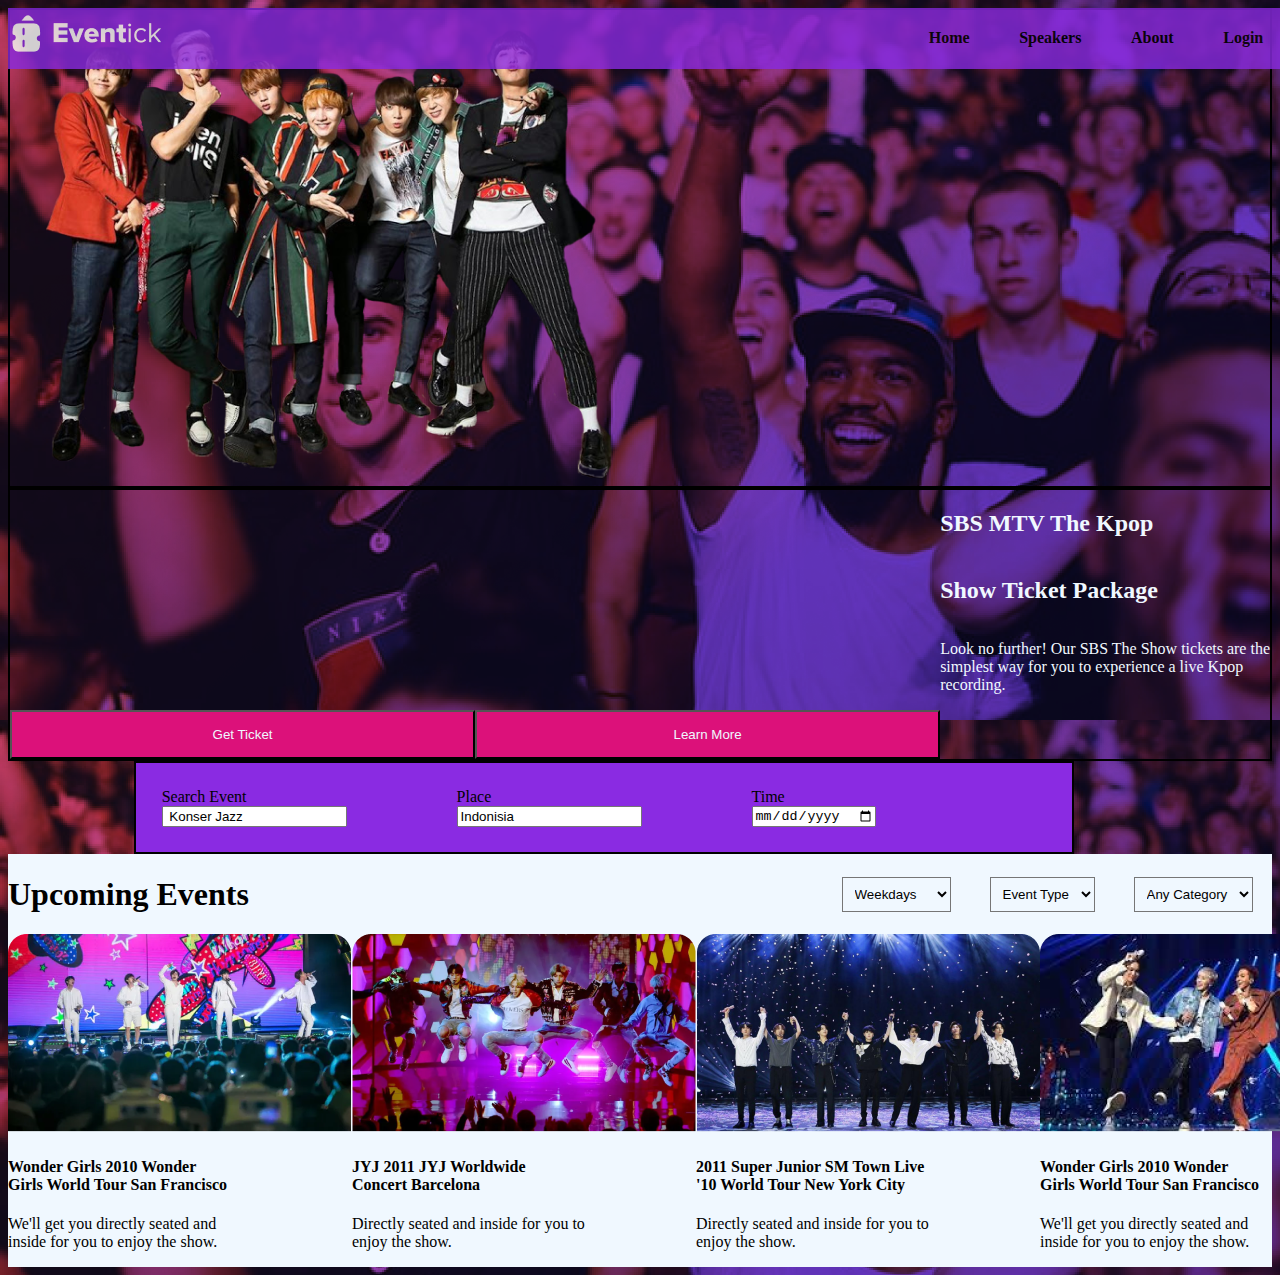
==== index.html @ 20d6471a "a" ====
<!DOCTYPE html>
<html lang="en">
<head>
    <title>Eventick</title>
    <meta charset="UTF-8">
    <meta name="viewport" content="width=device-width, initial-scale=1.0">
    <title>Document</title>
    <link rel="stylesheet" href="style.css">
    

</head>
<body>

   <nav class="nav_bar">
     <div class="logo">
        <img src="/images/logo.png"> 
     </div>
     <div class="navbar"><h4>Home</h4>
        <h4>Speakers</h4>
        <h4>About</h4>
        <h4>Login</h4>
    </div>
</nav>


<div class="grid">

     <div>
        <img src="./images/kpop.png">
       </div>
        <div class="A input1" >
            <h2 style="color: aliceblue;"><b>SBS MTV The Kpop</b></h2>
            <h2 style="color: aliceblue;"><b>Show Ticket  Package</b></h2>
            <p style="color:aliceblue;"> Look no further! Our SBS The Show tickets are the <br>simplest way for you to experience a live Kpop <br>recording.</p>
   

            <input type="button" value="Get Ticket">
            <input type="button" value="Learn More">

        </div>
   
</div>



<form class="tab">
   <div> <label for="search">Search Event</label><br>
    <input type="search" id="search" value=" Konser Jazz"><br>
   
   </div>
   <div> <label for="place">Place</label><br>
    <input type="text" id="place" value="Indonisia"><br>
   </div>
   <div> <label for="time">Time</label> <br>
    <input type="date" id="time" value="Any date"><br>
</div>
</form>
</body>

<div class="upcoming">
    <h1>Upcoming Events</h1>

<div class="select">
    <select name="Weekdays" id="Weekdays" >
        <option value="Weekdays">Weekdays</option>
        <option value="Monday">Monday</option>
        <option value="Tuesday">Tuesday</option>
        <option value="Wednesday">Wednesday</option>
        <option value="Thursday">Thursday</option>
        <option value="Friday">Friday</option>
        <option value="Saturday">Saturday</option>
        <option value="Sunday">Sunday</option>
    </select>
    <select name="Event" id="Event">
        <option value="Event Type">Event Type</option>
    </select>
    <select name="Category" id="Category">
        <option value="Category">Any Category</option>
        <option value="K-pop">K-pop</K-pop></option>
        <option value="Hip-Hop">Hip-Hop</option>
    </select>
</div>
</div>
<div class="grid_pl"> 
    <div class="d6">
    <img src="./images/Rectangle 12.png">

        <h4>Wonder Girls 2010 Wonder<br> Girls World Tour San Francisco</h4>
        <p>We'll get you directly seated and<br>inside for you to enjoy the show.</p>
    </div>
    <div class="d1">
        <img src="./images/Rectangle 11.png">
   
        <h4>JYJ 2011 JYJ Worldwide<br> Concert Barcelona</h4>
        <p>Directly seated and inside for you to<br> enjoy the show.</p>
    </div>
    <div class="d2">
        <img src="./images/Rectangle 13.png">
    
        <h4>2011 Super Junior SM Town Live <br>'10 World Tour New York City</h4>
      <p>Directly seated and inside for you to<br> enjoy the show.</p>
    </div>
    <div class="d3">
        <img src="./images/Rectangle 14.png">
        <h4>Wonder Girls 2010 Wonder<br> Girls World Tour San Francisco</h4>
        <p>We'll get you directly seated and<br>inside for you to enjoy the show.</p>
    </div>
    <div class="d4">
        <img src="./images/Rectangle 15.png">
        <h4>2011 Super Junior SM Town Live <br>'10 World Tour New York City</h4>
        <p>Directly seated and inside for you to<br> enjoy the show.</p>
    </div>
    <div class="d5">
        <img src="./images/Rectangle 16.png">
        <h4>2011 Super Junior SM Town Live <br>'10 World Tour New York City</h4>
        <p>Directly seated and inside for you to<br> enjoy the show.</p>
    </div>
    

    
    
    </div>


</html>
---- style.css ----
body{
    background-image: url("./images/Rectangle 1.png"),url("./images/Rectangle\ 10.png") ;
    
    
    background-blend-mode: multiply;
}

.nav_bar{
    background-color: blueviolet;
    opacity: calc(0.8);
    position: fixed;
    justify-content: space-between;
    align-items: center;
    display: flex;
    width: 100%;
    
}



.navbar{
    display: flex;
    width: 30%;
    justify-content: space-around;
    align-items: center;
    /* z-index: 100; */

}
.A{
    grid-column: 2/3;
    grid-row: 2/3;
}.A img{
    grid-column: 1/3;
}.A h2,p{
    grid-column: 3/5;
}



.grid div{
    border: 2px solid;
   display: flex;
   flex-direction: row;
   display: grid;
   grid-template-columns: 1fr 1fr;
    justify-content: space-between;

    
   
}
.input1 [type=button]{
   
    background-color: rgb(220, 17, 122);
    color: aliceblue;
    padding: 15px 50px ;
    text-decoration:solid;
}
.tab {
    display: grid;
    background-color: blueviolet;
    border: 2px solid;
justify-content:flex-end ;
grid-template-columns: 1fr 1fr 1fr;
justify-content: space-around;
align-items: center;
margin-right: 10%;
margin-left: 10%;
padding: 2%;

height: 70%;
width: 70%;

}
.select{
    width: 450px;
    display: flex;
    justify-content: space-around;
}

.select select{
    
    background-color: aliceblue;
    /* width: 59%; */
    padding: 8px;
    
}
.upcoming{
    display: flex;
    justify-content: space-between;
    align-items: center;
    background-color: aliceblue;
}
.grid_pl{
    background-color: aliceblue;
    display: grid;
    grid-template-columns: 1fr 1fr 1fr;
    grid-template-rows: 1fr 1fr;
    display: flex;
    justify-content: space-around;
    
}
.d6{
    grid-column: 1/2;
    grid-row: 1/2;
}
.d1{
    grid-column: 2/3;
    grid-row: 1/2;
}.d2{
    grid-column: 1/2;
    grid-row: 1/2;
}.d3{
    grid-column: 3/4;
    grid-row: 1/2;
}.d4{
    grid-column: 1/2;
    grid-row: 2/1;
}.d5{
    grid-column: 2/3;
    grid-row: 2/3;
}
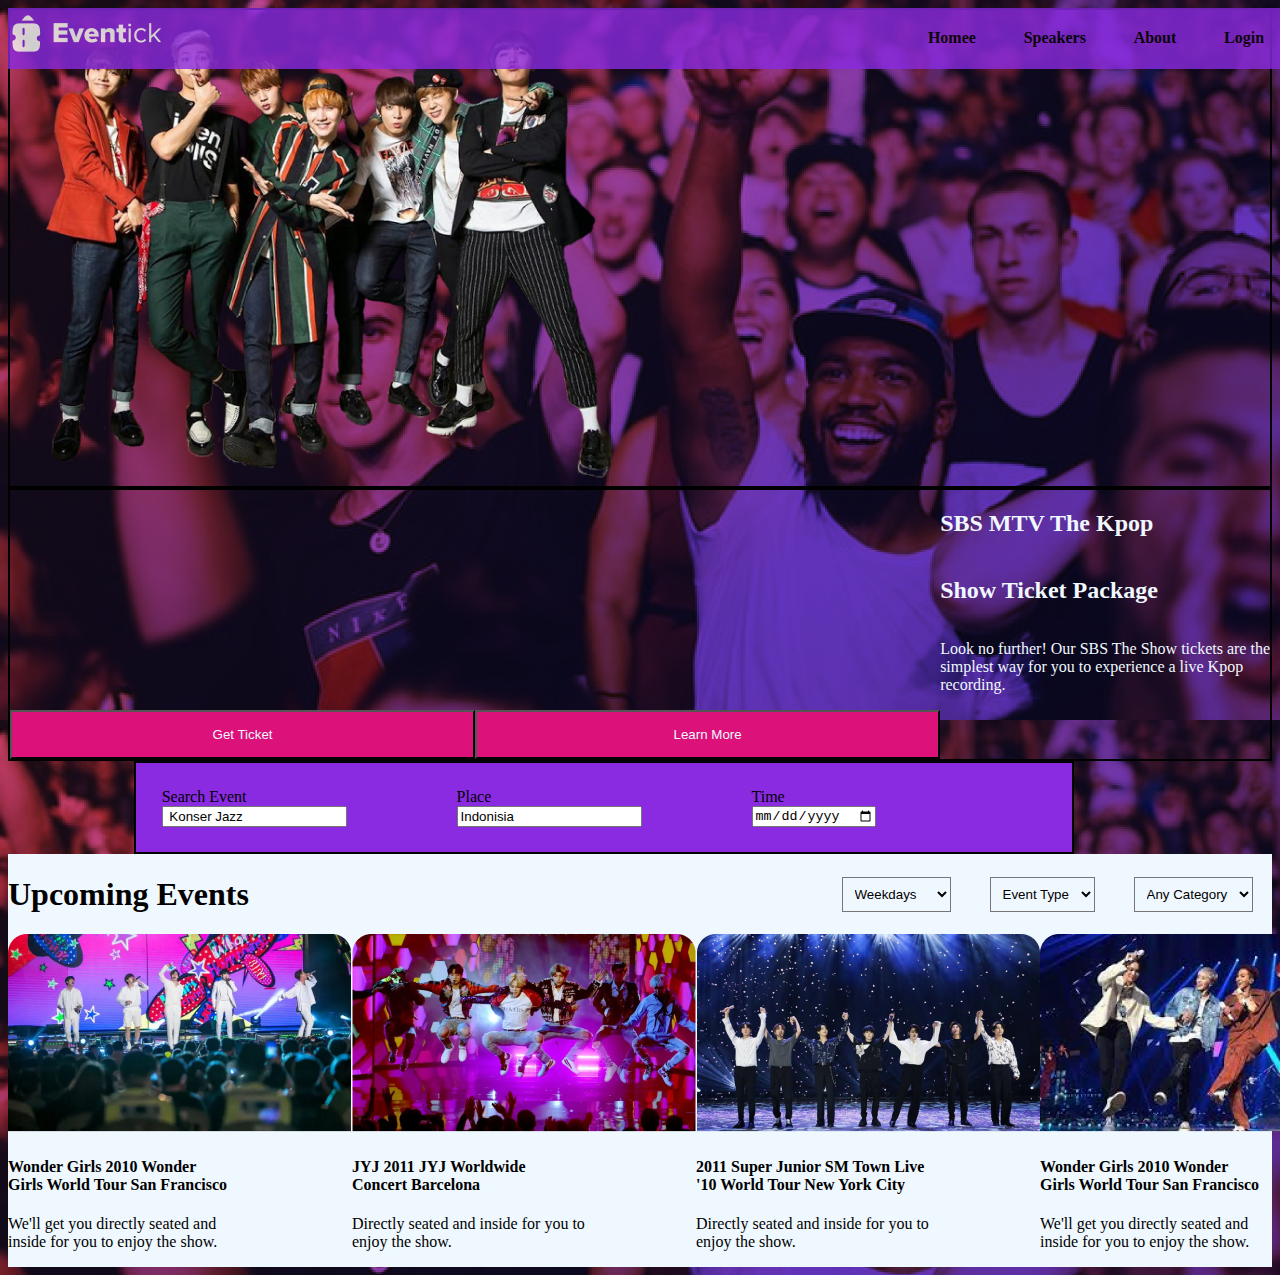
==== commit d84959a0: "aaaa" ====
--- a/index.html
+++ b/index.html
@@ -15,7 +15,7 @@
      <div class="logo">
         <img src="/images/logo.png"> 
      </div>
-     <div class="navbar"><h4>Home</h4>
+     <div class="navbar"><h4>Homee</h4>
         <h4>Speakers</h4>
         <h4>About</h4>
         <h4>Login</h4>
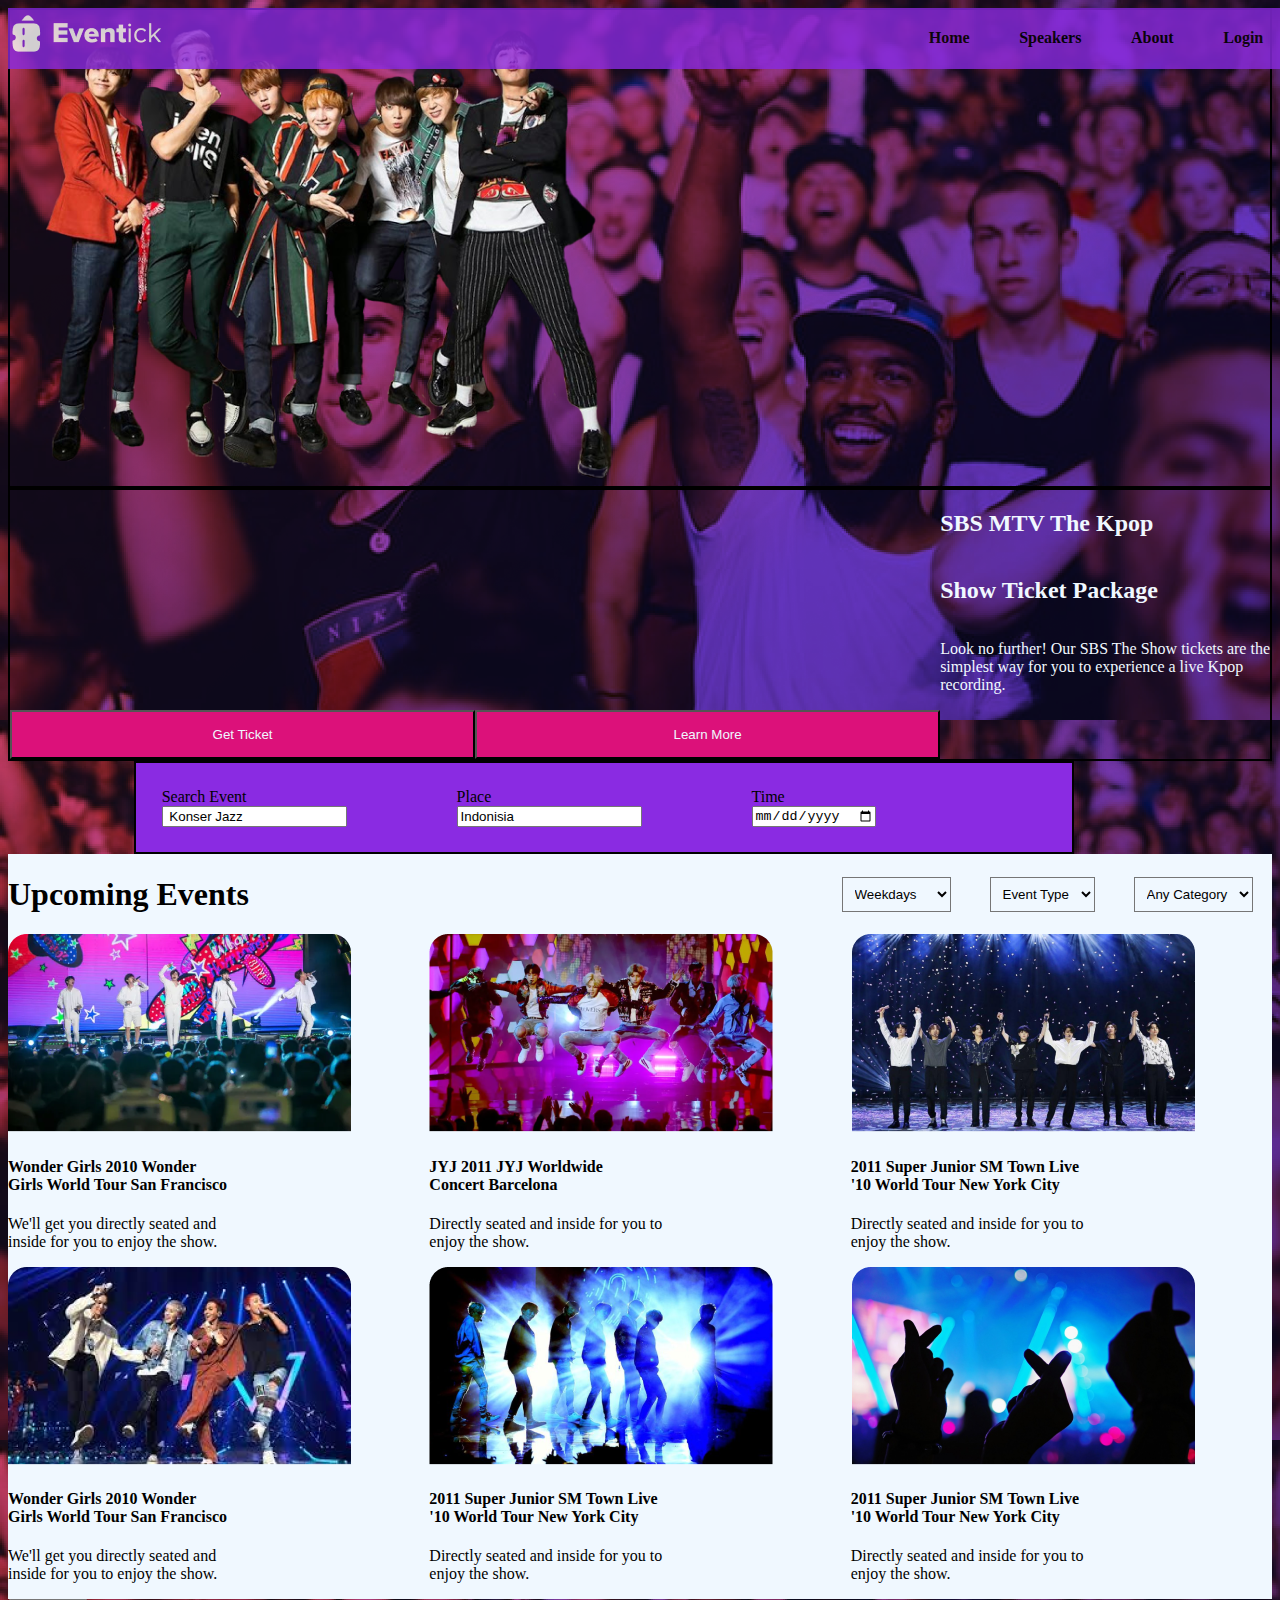
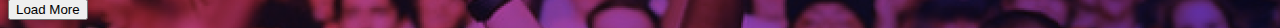
==== commit 82f67465: "C" ====
--- a/index.html
+++ b/index.html
@@ -15,7 +15,7 @@
      <div class="logo">
         <img src="/images/logo.png"> 
      </div>
-     <div class="navbar"><h4>Homee</h4>
+     <div class="navbar"><h4>Home</h4>
         <h4>Speakers</h4>
         <h4>About</h4>
         <h4>Login</h4>
@@ -116,9 +116,10 @@
         <p>Directly seated and inside for you to<br> enjoy the show.</p>
     </div>
     
+    </div>
 
-    
-    
+    <div >
+        <input type="button" value="Load More">
     </div>
 
 
--- a/style.css
+++ b/style.css
@@ -95,8 +95,7 @@
     display: grid;
     grid-template-columns: 1fr 1fr 1fr;
     grid-template-rows: 1fr 1fr;
-    display: flex;
-    justify-content: space-around;
+    
     
 }
 .d6{
@@ -107,15 +106,15 @@
     grid-column: 2/3;
     grid-row: 1/2;
 }.d2{
-    grid-column: 1/2;
+    grid-column: 3/4;
     grid-row: 1/2;
 }.d3{
-    grid-column: 3/4;
-    grid-row: 1/2;
+    grid-column: 1/2;
+    grid-row: 2/3;
 }.d4{
-    grid-column: 1/2;
-    grid-row: 2/1;
-}.d5{
     grid-column: 2/3;
     grid-row: 2/3;
+}.d5{
+    grid-column: 3/4;
+    grid-row: 2/3;
 }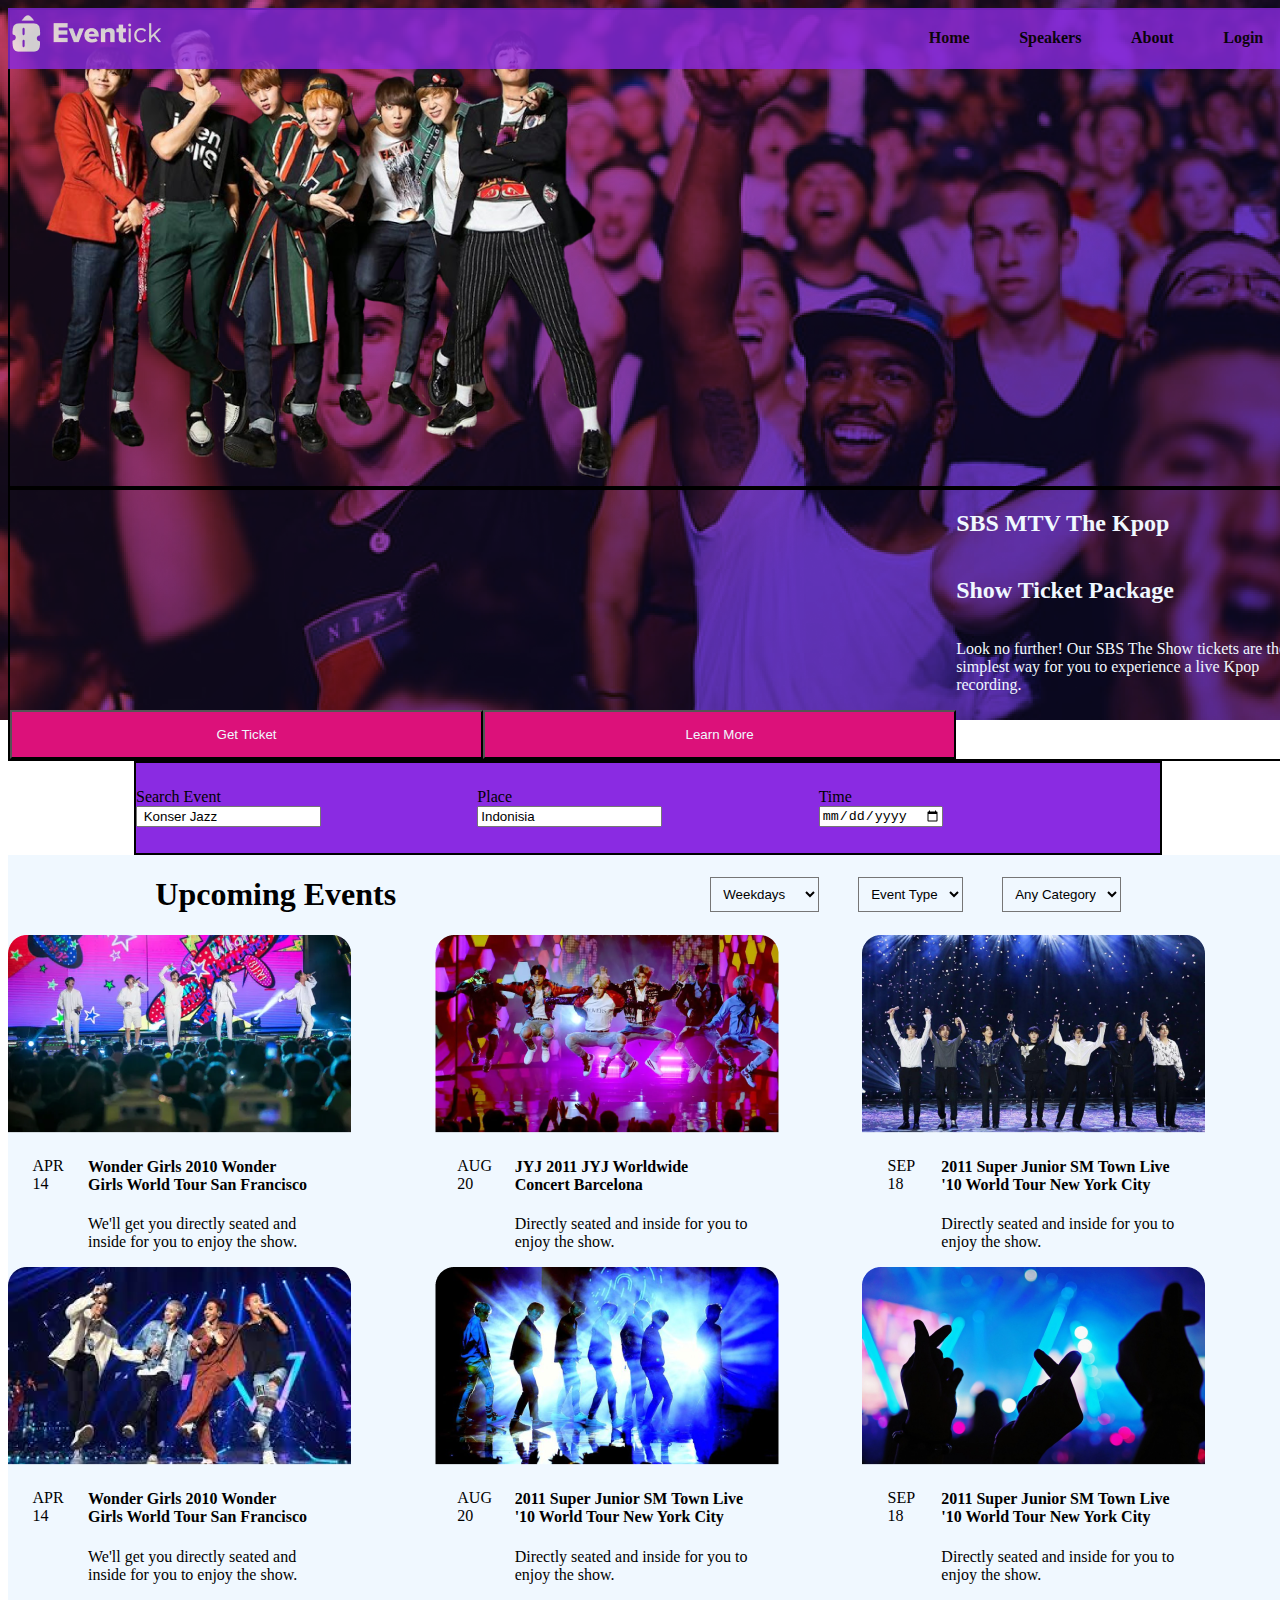
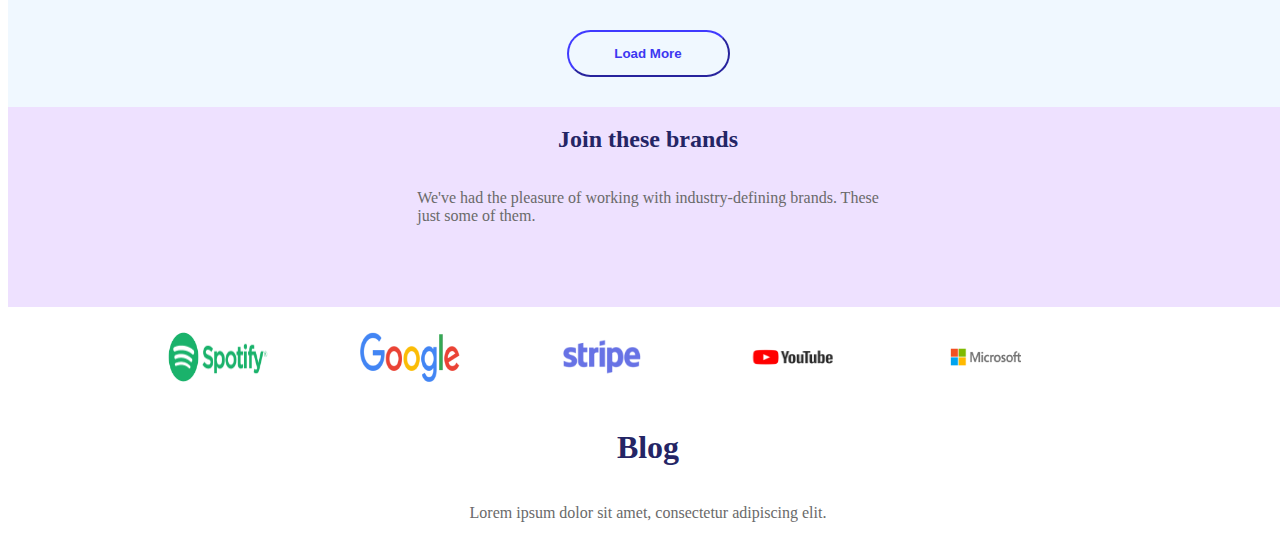
==== commit 0c2391a3: "partie blog" ====
--- a/index.html
+++ b/index.html
@@ -55,7 +55,7 @@
     <input type="date" id="time" value="Any date"><br>
 </div>
 </form>
-</body>
+
 
 <div class="upcoming">
     <h1>Upcoming Events</h1>
@@ -85,42 +85,92 @@
     <div class="d6">
     <img src="./images/Rectangle 12.png">
 
-        <h4>Wonder Girls 2010 Wonder<br> Girls World Tour San Francisco</h4>
+        <div class="datebox">
+            <div class="dd">APR<br>14</div>
+            <div >
+                <h4>Wonder Girls 2010 Wonder<br> Girls World Tour San Francisco</h4>
         <p>We'll get you directly seated and<br>inside for you to enjoy the show.</p>
+            </div>
+        </div>
     </div>
     <div class="d1">
         <img src="./images/Rectangle 11.png">
    
+       <div class="datebox">
+        <div class="dd">AUG<br> 20</div>
+        <div>
         <h4>JYJ 2011 JYJ Worldwide<br> Concert Barcelona</h4>
         <p>Directly seated and inside for you to<br> enjoy the show.</p>
+       </div>
     </div>
+    </div>
+
     <div class="d2">
         <img src="./images/Rectangle 13.png">
+        <div class="datebox">
+    <div class="dd">SEP<br> 18</div>
+            <div>
+            <h4>2011 Super Junior SM Town Live <br>'10 World Tour New York City</h4>
+            <p>Directly seated and inside for you to<br> enjoy the show.</p>
+            </div>
+        </div>
     
-        <h4>2011 Super Junior SM Town Live <br>'10 World Tour New York City</h4>
-      <p>Directly seated and inside for you to<br> enjoy the show.</p>
     </div>
     <div class="d3">
         <img src="./images/Rectangle 14.png">
+        <div class="datebox">
+            <div class="dd">APR<br>14</div>
+        <div>
         <h4>Wonder Girls 2010 Wonder<br> Girls World Tour San Francisco</h4>
         <p>We'll get you directly seated and<br>inside for you to enjoy the show.</p>
     </div>
+</div>
+</div>
+
     <div class="d4">
         <img src="./images/Rectangle 15.png">
+        <div class="datebox">
+            <div class="dd">AUG<br> 20</div>
+        <div>
         <h4>2011 Super Junior SM Town Live <br>'10 World Tour New York City</h4>
         <p>Directly seated and inside for you to<br> enjoy the show.</p>
     </div>
+</div>
+</div>
     <div class="d5">
         <img src="./images/Rectangle 16.png">
+        <div class="datebox">
+            <div class="dd">SEP<br> 18</div>
+        <div>
         <h4>2011 Super Junior SM Town Live <br>'10 World Tour New York City</h4>
         <p>Directly seated and inside for you to<br> enjoy the show.</p>
     </div>
-    
+</div>
+    </div>
     </div>
 
-    <div >
+    <div class="bt">
         <input type="button" value="Load More">
     </div>
 
-
+    <div class="join">
+        <div class="joinh">
+        <h2>Join these brands</h2></div>
+        <div class="joinp">
+        <p>We've had the pleasure of working with industry-defining brands. These <br> just some of them.</p>
+    </div>
+</div>
+<div class="grid_img">
+    <img src="./images/spotify1.png">
+    <img src="./images/google2.png">
+    <img src="./images/stripe3.png">
+    <img src="./images/youtube4.png">
+    <img src="./images/microsoft5.png">
+</div>
+    <div >
+       <div class="blog"><h1>Blog</h1></div> 
+       <div class="blog"> <p>Lorem ipsum dolor sit amet, consectetur adipiscing elit.</p>
+       </div>
+     </div>
+</body>
 </html>--- a/style.css
+++ b/style.css
@@ -1,6 +1,8 @@
 body{
     background-image: url("./images/Rectangle 1.png"),url("./images/Rectangle\ 10.png") ;
-    
+    background-repeat: no-repeat;
+    height: 100vh;
+    width: 100%;
     
     background-blend-mode: multiply;
 }
@@ -63,12 +65,10 @@
 grid-template-columns: 1fr 1fr 1fr;
 justify-content: space-around;
 align-items: center;
-margin-right: 10%;
-margin-left: 10%;
-padding: 2%;
+margin-inline: auto;
 
-height: 70%;
-width: 70%;
+height: 10%;
+width: 80%;
 
 }
 .select{
@@ -86,11 +86,12 @@
 }
 .upcoming{
     display: flex;
-    justify-content: space-between;
+    justify-content: space-around;
     align-items: center;
     background-color: aliceblue;
 }
 .grid_pl{
+   
     background-color: aliceblue;
     display: grid;
     grid-template-columns: 1fr 1fr 1fr;
@@ -117,4 +118,72 @@
 }.d5{
     grid-column: 3/4;
     grid-row: 2/3;
+}
+.bt{
+    background-color: aliceblue;
+    padding: 30px 60px;
+}
+.bt [type=button]{
+    background-color: aliceblue;
+    color: #3D37F1;
+    font-weight:600 ;
+    width: 163px;
+    height: 47px;
+    
+    border-radius: 40px;
+    border-color: #3D37F1;
+    text-decoration:solid;
+    display: flex;
+    
+    margin-inline: auto;
+}
+.datebox{
+  display: flex;
+ */
+}
+.dd{
+    
+   display: flex;
+    align-items: start;
+    justify-content: center;
+      margin-top: 20px;
+      width: 80px;
+}
+.join{
+    background-color: #EEE1FF;
+    width: 100%;
+    height: 200px;;
+}
+.joinh{
+    display: flex;
+    justify-content:center;
+    align-items:center;
+    color: #242565;
+    font: size 40px;
+}
+.joinp{
+    display: flex;
+    justify-content:center;
+    align-items:center;
+    color: #6A6A6A;
+}
+.grid_img{
+    display: grid;
+    grid-template-columns: repeat(5,15%);
+    object-fit: cover;
+    justify-content: center;
+    padding-top: 2%;
+    padding-bottom: 2%;
+}
+.grid_img img{
+height: 50px;
+width: 100px;
+}
+.blog{
+    display: flex;
+    justify-content: center;
+    color: #242565;
+}
+.blog p{
+    color:#6A6A6A;
 }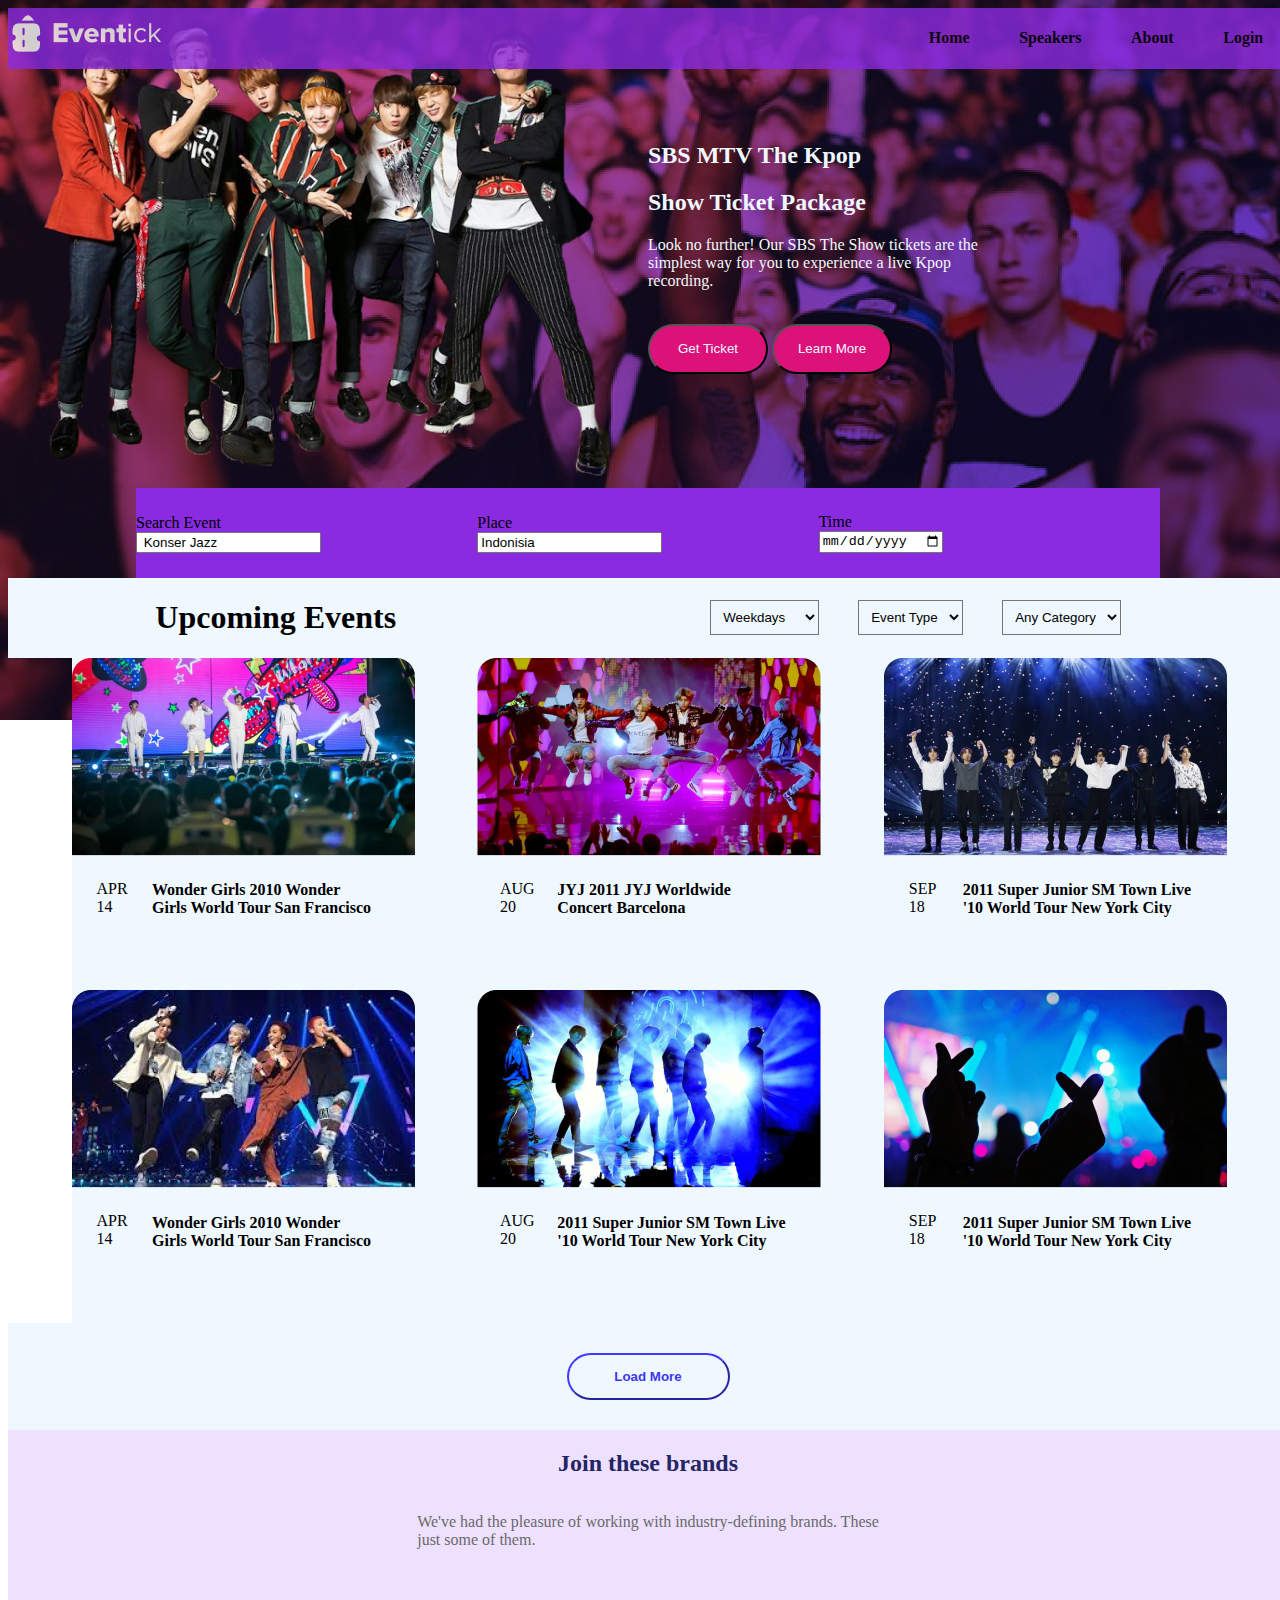
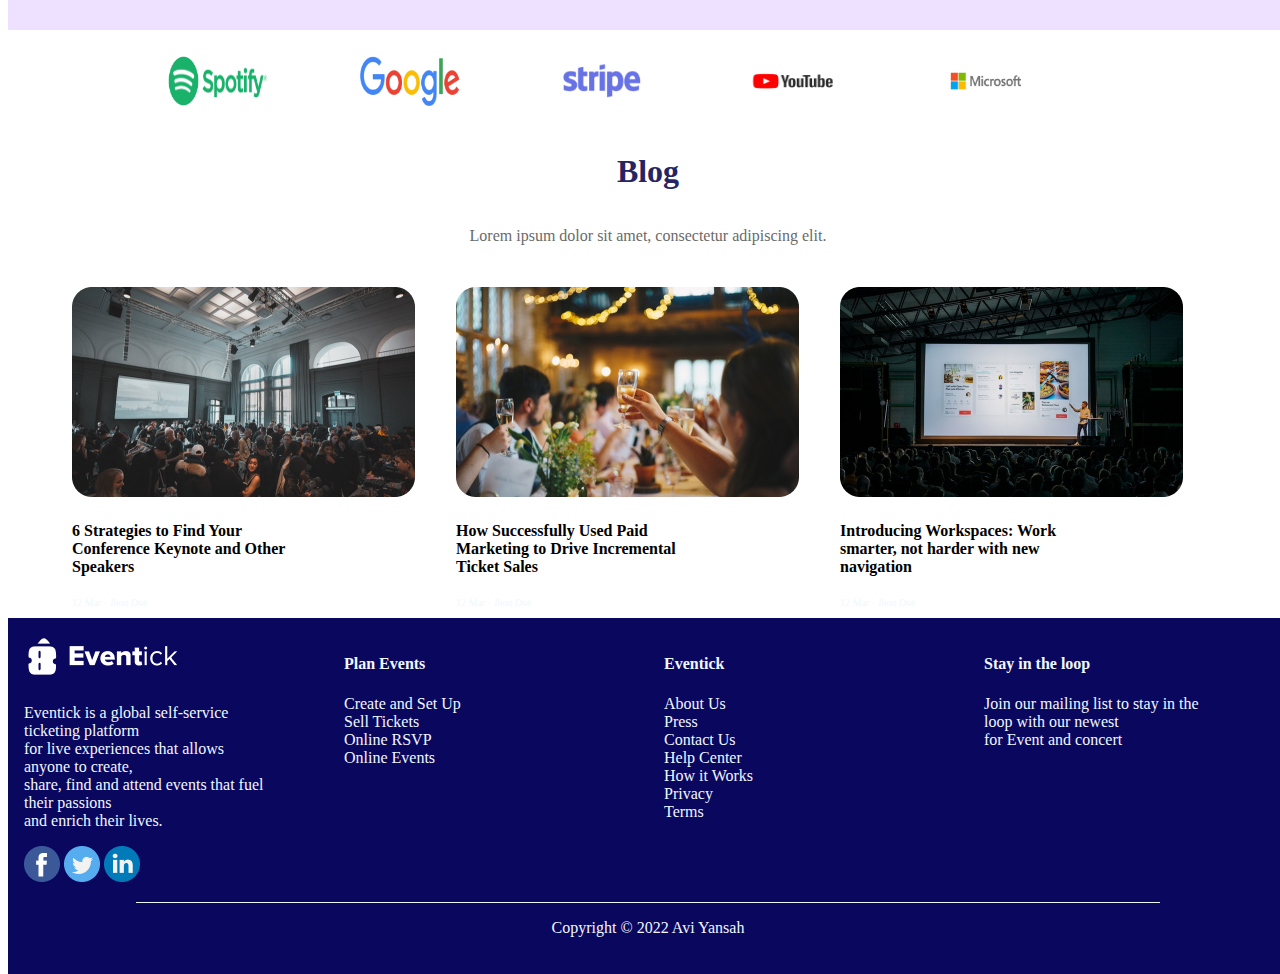
==== commit 3b6e0479: "page home edit" ====
--- a/index.html
+++ b/index.html
@@ -23,23 +23,24 @@
 </nav>
 
 
-<div class="grid">
-
+
+
+    <div class="grid_home">
      <div>
         <img src="./images/kpop.png">
        </div>
-        <div class="A input1" >
+        <div class="input1" >
             <h2 style="color: aliceblue;"><b>SBS MTV The Kpop</b></h2>
             <h2 style="color: aliceblue;"><b>Show Ticket  Package</b></h2>
             <p style="color:aliceblue;"> Look no further! Our SBS The Show tickets are the <br>simplest way for you to experience a live Kpop <br>recording.</p>
-   
+            <br>
 
             <input type="button" value="Get Ticket">
             <input type="button" value="Learn More">
 
         </div>
-   
-</div>
+   </div>
+
 
 
 
@@ -172,5 +173,71 @@
        <div class="blog"> <p>Lorem ipsum dolor sit amet, consectetur adipiscing elit.</p>
        </div>
      </div>
+
+<div class="grid_bl">
+    <div>
+        <img src="./images/Rectangle 1.1.png">
+        <h4>6 Strategies to Find Your<br>Conference Keynote and Other<br> Speakers</h4>
+        <p>12 Mar - Jhon Doe</p>
+    </div>
+    <div>
+        <img src="./images/Rectangle 1.2.png">
+        <h4>How Successfully Used Paid<br> Marketing to Drive Incremental<br> Ticket Sales
+        </h4>
+        <p>12 Mar - Jhon Doe</p>
+    </div>
+    <div>
+        <img src="./images/Rectangle 1.3.png">
+        <h4>Introducing Workspaces: Work<br> smarter, not harder with new<br> navigation</h4>
+        <p>12 Mar - Jhon Doe</p>
+    </div>
+</div>
+
+<footer class="footer">
+    
+    <div class="foot1">
+    <img src="./images/logo.png">
+    
+        <p>Eventick is a global self-service ticketing platform<br>
+             for live experiences that allows anyone to create,<br>
+              share, find and attend events that fuel their passions
+              <br> and enrich their lives.</p>
+    <div>
+        <img src="./images/icon1.png">
+        <img src="./images/icon2.png">
+        <img src="./images/icon3.png">
+    </div>
+            </div>
+    <div class="foot2">
+        <h4>Plan Events</h4>
+        <p>Create and Set Up<br>
+            Sell Tickets<br>
+            Online RSVP <br>
+            Online Events</p>
+    </div>
+    <div class="foot3">
+        <h4>Eventick</h4>
+        <p>About Us<br>
+            Press<br>
+            Contact Us<br>
+            Help Center<br>
+            How it Works<br>
+            Privacy<br>
+            Terms</p>
+    </div>
+    <div class="foot4">
+        <h4>
+            Stay in the loop
+        </h4>
+        <p>
+            Join our mailing list to stay in the loop with our newest<br> for Event and concert
+        </p>
+    </div>
+    
+</footer>
+<div class="line">
+<div class="line1"></div>
+<p>Copyright © 2022 Avi Yansah</p>
+</div>
 </body>
 </html>--- a/style.css
+++ b/style.css
@@ -3,8 +3,8 @@
     background-repeat: no-repeat;
     height: 100vh;
     width: 100%;
-    
     background-blend-mode: multiply;
+
 }
 
 .nav_bar{
@@ -28,39 +28,30 @@
     /* z-index: 100; */
 
 }
-.A{
-    grid-column: 2/3;
-    grid-row: 2/3;
-}.A img{
-    grid-column: 1/3;
-}.A h2,p{
-    grid-column: 3/5;
-}
-
-
-
-.grid div{
-    border: 2px solid;
-   display: flex;
-   flex-direction: row;
-   display: grid;
-   grid-template-columns: 1fr 1fr;
-    justify-content: space-between;
+.grid_home{
+    display: grid;
+    grid-template-columns: 1fr 1fr;
+    justify-content: center;
+    align-items: center;
+}
+
 
     
    
-}
+
 .input1 [type=button]{
    
     background-color: rgb(220, 17, 122);
     color: aliceblue;
-    padding: 15px 50px ;
+    width: 120px;
+    height: 50px;
+    border-radius: 40px;
     text-decoration:solid;
 }
 .tab {
     display: grid;
     background-color: blueviolet;
-    border: 2px solid;
+ 
 justify-content:flex-end ;
 grid-template-columns: 1fr 1fr 1fr;
 justify-content: space-around;
@@ -96,6 +87,7 @@
     display: grid;
     grid-template-columns: 1fr 1fr 1fr;
     grid-template-rows: 1fr 1fr;
+    margin-left: 5%;
     
     
 }
@@ -161,7 +153,7 @@
     color: #242565;
     font: size 40px;
 }
-.joinp{
+.joinp p{
     display: flex;
     justify-content:center;
     align-items:center;
@@ -186,4 +178,65 @@
 }
 .blog p{
     color:#6A6A6A;
+}
+.grid_bl{
+    width:90%;
+    margin-left: 5%;
+    display: grid;
+    grid-template-columns: 1fr 1fr 1fr;
+    justify-content: center;
+    margin-top: 2%;
+}
+.grid_bl p{
+    font-size: 10px;
+}
+.footer{
+    background-color:#0A075F;
+    display: grid;
+    grid-template-columns: 1fr 1fr 1fr 1fr;
+    justify-content: space-around;
+}
+.foot1{
+    margin-top: 5%;
+    margin-left: 5%;
+    margin-right: 20%;
+    margin-bottom: 5%;
+}
+.foot2{
+    margin-top: 5%;
+    margin-left: 5%;
+    margin-right: 20%;
+    margin-bottom: 5%;
+}
+.foot3{
+    margin-top: 5%;
+    margin-left: 5%;
+    margin-right: 20%;
+    margin-bottom: 5%;
+}
+.foot4{
+    margin-top: 5%;
+    margin-left: 5%;
+    margin-right: 20%;
+    margin-bottom: 5%;
+}
+.footer h4,p{
+    color: aliceblue;
+
+}
+.line{
+    background-color:#0A075F;
+    height: 8%;
+    width: 100%;
+
+}
+.line1{
+    background-color: aliceblue;
+    width: 80%;
+    height: 1px;
+   margin-inline: auto;
+}
+.line p{
+    display: flex;
+    justify-content: center;
 }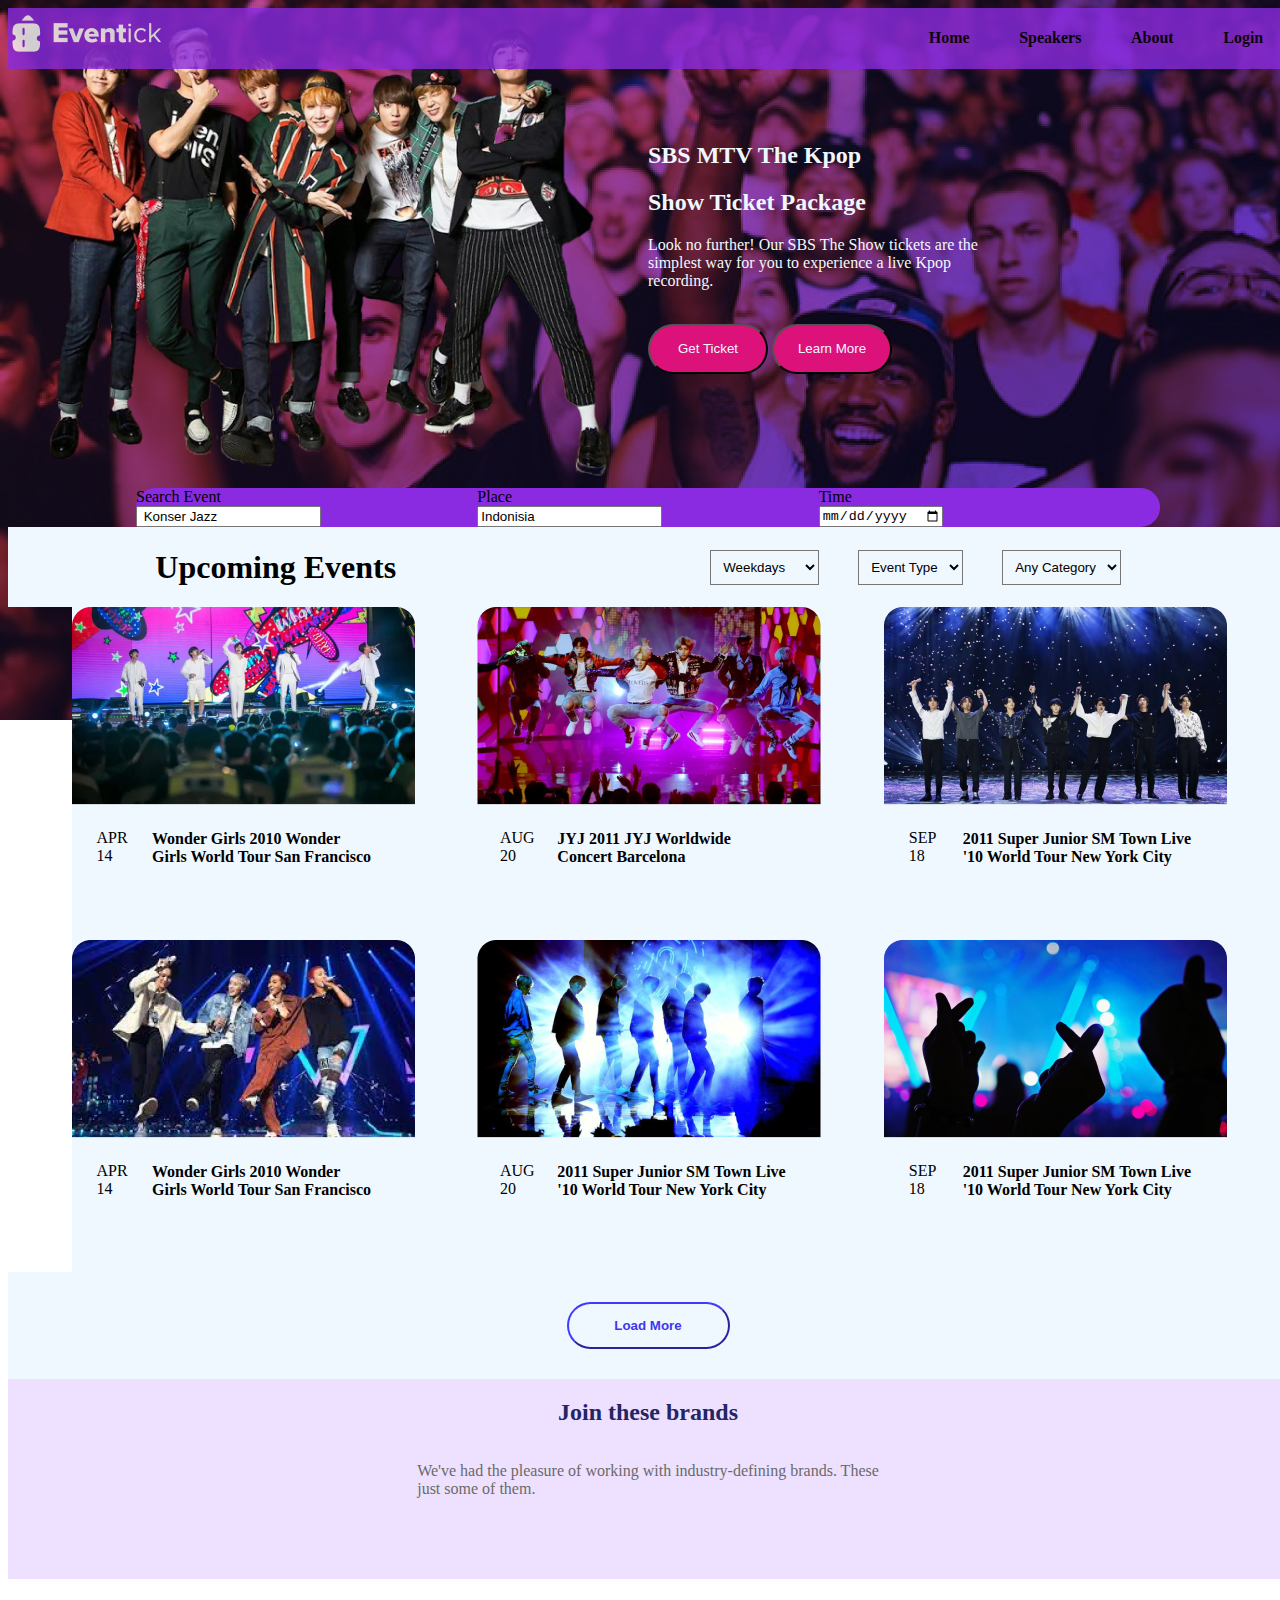
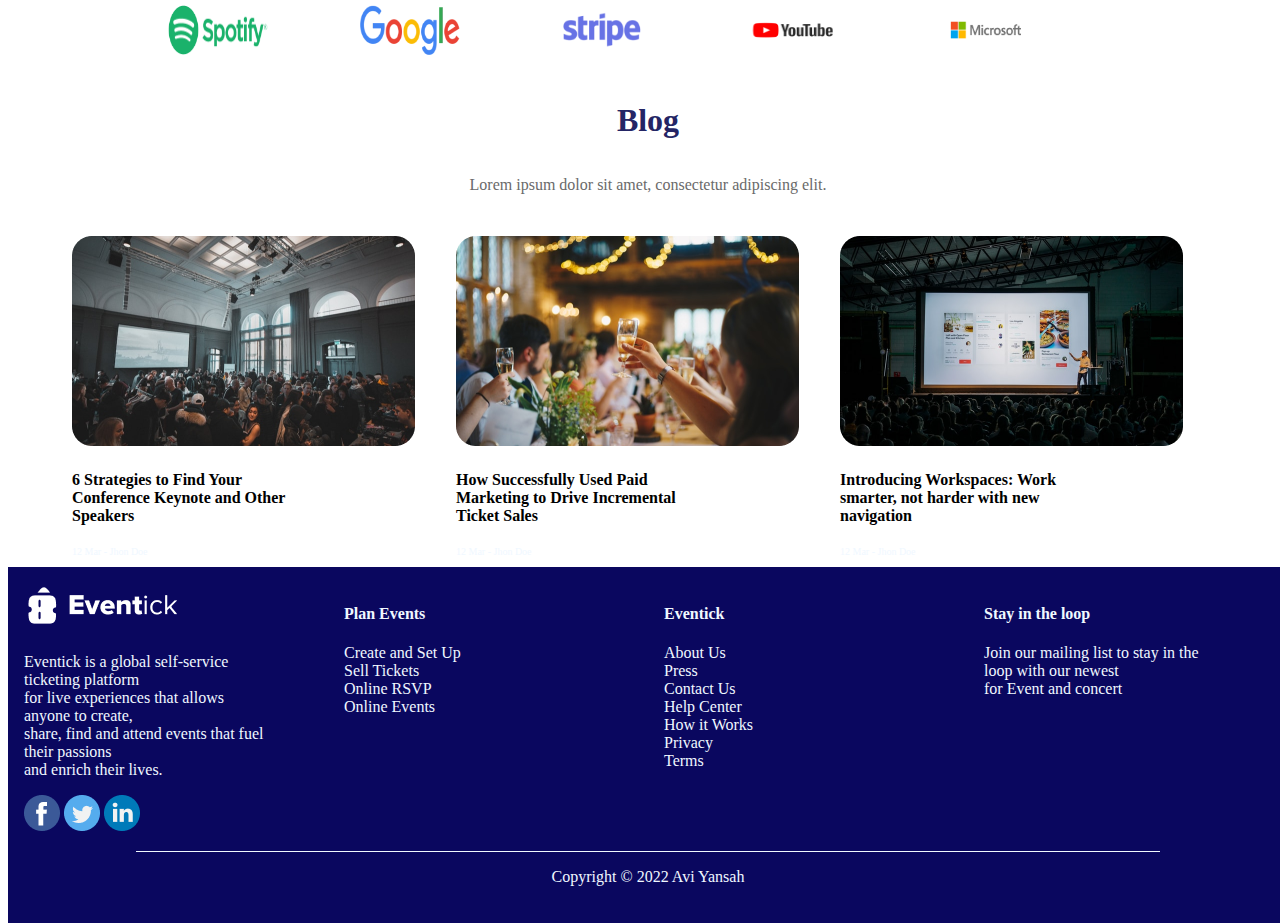
==== commit c4bb44c1: "add page speakers" ====
--- a/index.html
+++ b/index.html
@@ -36,15 +36,16 @@
             <br>
 
             <input type="button" value="Get Ticket">
-            <input type="button" value="Learn More">
-
-        </div>
+             <input type="button" value="Learn More">
+            </div>
+        
    </div>
 
 
 
 
 <form class="tab">
+    <div class="grid_form">
    <div> <label for="search">Search Event</label><br>
     <input type="search" id="search" value=" Konser Jazz"><br>
    
@@ -54,6 +55,7 @@
    </div>
    <div> <label for="time">Time</label> <br>
     <input type="date" id="time" value="Any date"><br>
+</div>
 </div>
 </form>
 
--- a/style.css
+++ b/style.css
@@ -40,7 +40,7 @@
    
 
 .input1 [type=button]{
-   
+
     background-color: rgb(220, 17, 122);
     color: aliceblue;
     width: 120px;
@@ -48,7 +48,17 @@
     border-radius: 40px;
     text-decoration:solid;
 }
-.tab {
+
+.button_2 [type=button]{
+    background-color: aliceblue;
+    font-weight:600 ;
+    width: 120px;
+    height: 50px;
+    border-radius: 40px;
+    border-color: #3e3abd;
+    text-decoration:solid;
+}
+.grid_form{
     display: grid;
     background-color: blueviolet;
  
@@ -58,10 +68,14 @@
 align-items: center;
 margin-inline: auto;
 
-height: 10%;
+height: 15%;
 width: 80%;
-
-}
+border-radius: 25px;
+
+
+}
+
+
 .select{
     width: 450px;
     display: flex;
@@ -239,4 +253,4 @@
 .line p{
     display: flex;
     justify-content: center;
-}+}
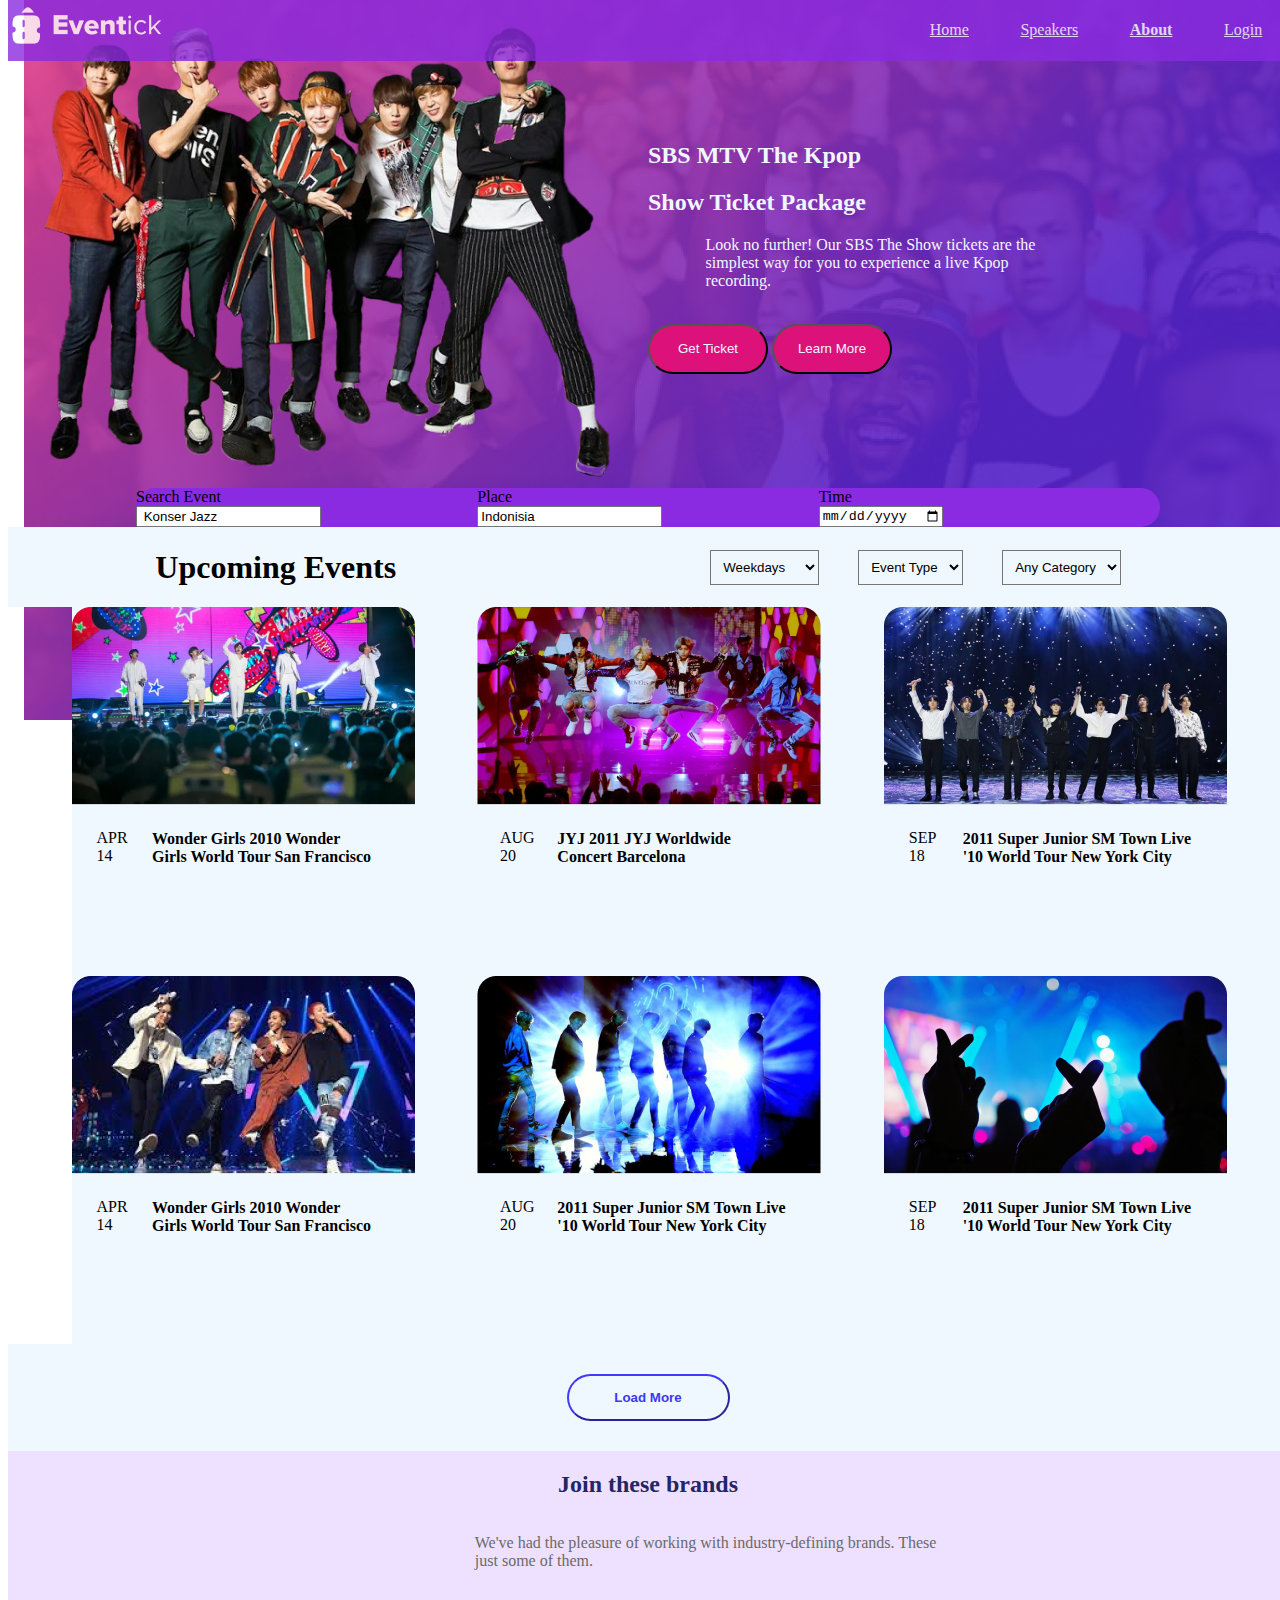
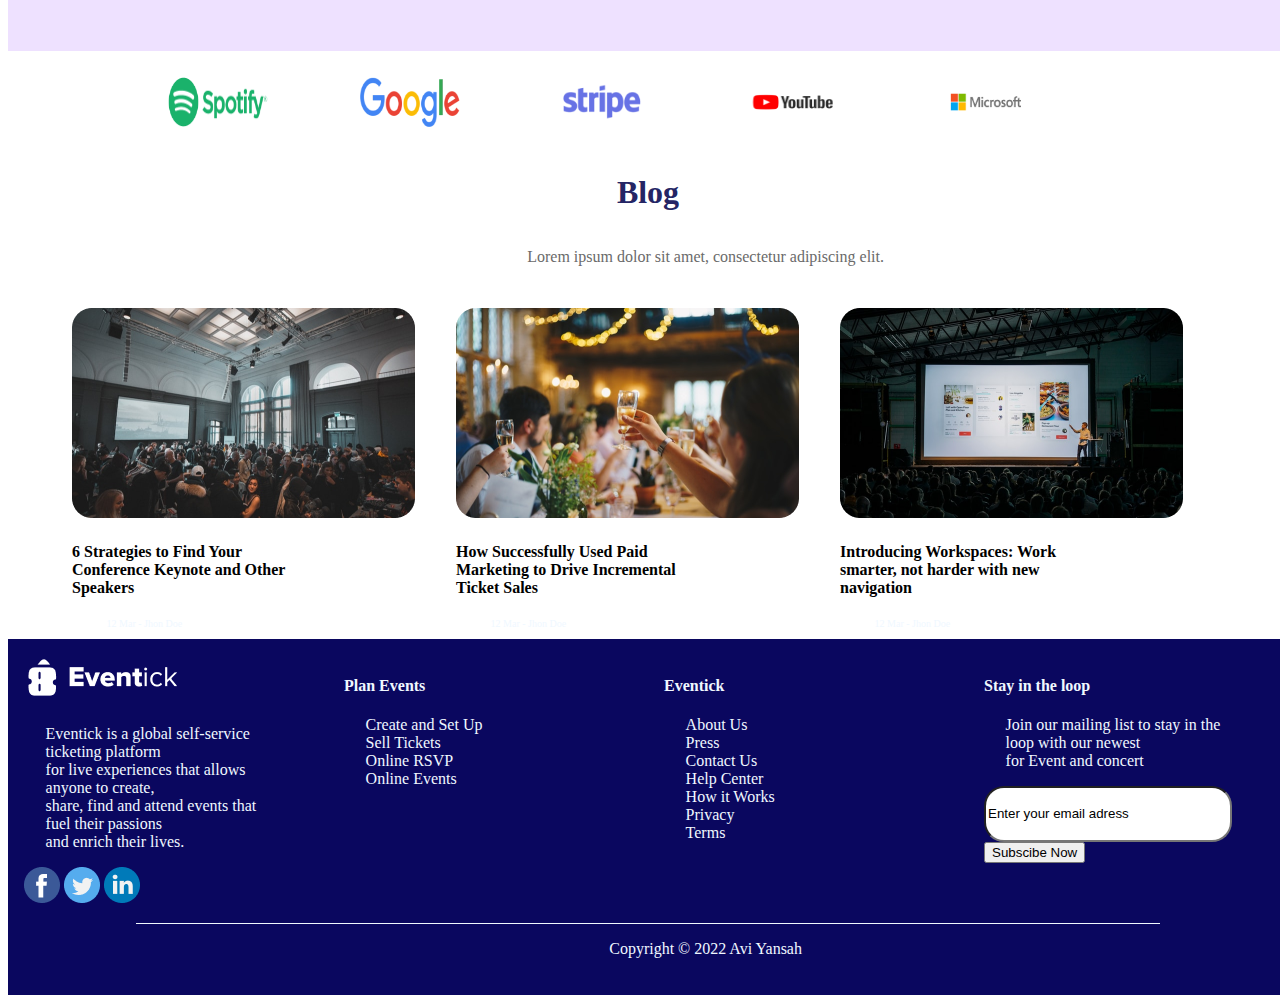
==== commit d66c6f66: "editing" ====
--- a/index.html
+++ b/index.html
@@ -15,10 +15,12 @@
      <div class="logo">
         <img src="/images/logo.png"> 
      </div>
-     <div class="navbar"><h4>Home</h4>
-        <h4>Speakers</h4>
-        <h4>About</h4>
-        <h4>Login</h4>
+     <div class="navbar">
+        <a href="index.html">Home</a>
+        <a href="speakers.html" >Speakers</a>
+        <a href="about.html">
+        <h4>About</h4></a>
+       <a href="login.html">Login</a>
     </div>
 </nav>
 
@@ -234,6 +236,8 @@
         <p>
             Join our mailing list to stay in the loop with our newest<br> for Event and concert
         </p>
+        <input class="txt" type="text" value="Enter your email adress">
+        <input class="b" type="button" value="Subscibe Now">
     </div>
     
 </footer>
--- a/style.css
+++ b/style.css
@@ -1,9 +1,8 @@
 body{
-    background-image: url("./images/Rectangle 1.png"),url("./images/Rectangle\ 10.png") ;
+    background-image: url(./images/First\ Fold.png);
     background-repeat: no-repeat;
     height: 100vh;
     width: 100%;
-    background-blend-mode: multiply;
 
 }
 
@@ -11,6 +10,7 @@
     background-color: blueviolet;
     opacity: calc(0.8);
     position: fixed;
+    top: 0;
     justify-content: space-between;
     align-items: center;
     display: flex;
@@ -25,8 +25,9 @@
     width: 30%;
     justify-content: space-around;
     align-items: center;
-    /* z-index: 100; */
-
+}
+.navbar a{
+    color: white;
 }
 .grid_home{
     display: grid;
@@ -254,3 +255,129 @@
     display: flex;
     justify-content: center;
 }
+/* page speakers */
+
+.speak h1{
+ background-color:rgb(217, 217, 217,0.2);
+ text-align:start;
+ text-shadow: #070707;
+ font-family: monospace;
+ padding: auto;
+ width: 15%;
+ height: 7%;
+ position: absolute;
+ 
+ top: 15%;
+ margin-left: 6%;
+}
+.grid_speakers{
+    
+    display: grid;
+    grid-template-columns: 1fr  1fr 1fr 1fr;
+    width: 90%%;
+    height: 70%;
+    /* justify-content: space-between; */
+    margin-top: 15%;
+    margin-left: 5%;
+}
+.SP{
+    border-radius: 100%;
+}
+.grid_speakers h5,p{
+margin-left: 9%;
+}
+/* about us */
+.about{
+    margin-top: 20%;
+    margin-left: 20%;
+    margin-bottom: 20%;
+    width: 100%;
+    height: 60%;
+    
+   
+}
+.about h1{
+
+margin-left: 10%;
+background-color:rgb(217, 217, 217,0.2);
+ text-align:center;
+ text-shadow: #070707;
+ font-family: monospace;
+ width: 14%;
+ height: 7%;
+ padding:2px;
+ 
+
+ 
+}
+.about p{
+    background-color:rgb(217, 217, 217,0.2);
+    text-align:start;
+    font-family: Impact, Haettenschweiler, 'Arial Narrow Bold', sans-serif;
+    color: #070707;
+    width: 50%;
+    padding:2%;
+
+}
+/* login  */
+.login{
+    width: 100%;
+    height: 60%;
+    margin-top: 20%;
+    display: flex;
+    justify-content: center;
+    display: grid;
+    grid-template-rows: 1fr 1fr;
+}
+.email{
+    background-color: rgb(217, 217, 217,0.2);
+    margin-left: 10px;
+    border: 0;
+    padding: 4px;
+    width: 300px;
+}
+.password{
+    background-color: rgb(217, 217, 217,0.2);
+    margin-left: 10px;
+    margin-top: 20px;
+    border: 0;
+    padding: 4px;
+    width: 300px;
+}
+.em{
+    background-color: rgb(217, 217, 217,0.2);
+    margin-right: 52px;
+    padding: 4px;
+}
+.pwd{
+    background-color: rgb(217, 217, 217,0.2);
+    margin-right: 30px;
+    padding: 4px;
+}
+.login [type=button]{
+    background-color: #F5167E;
+    width: 200px;
+    height: 40px;
+    border-radius: 20px;
+    
+    font-size:x-large;
+    font-family: bold;
+    margin-left: 20%;
+    margin-bottom: 40%;
+
+}
+.txt{
+        border-radius: 20px;
+        display: flex; 
+        height: 50px;
+        width: 100%;
+        background-color: #FFF;
+        align-items: center;
+        justify-content: center;
+    }
+    .b [type=button]{
+        background-color: #F5167E;
+       
+        }
+        
+      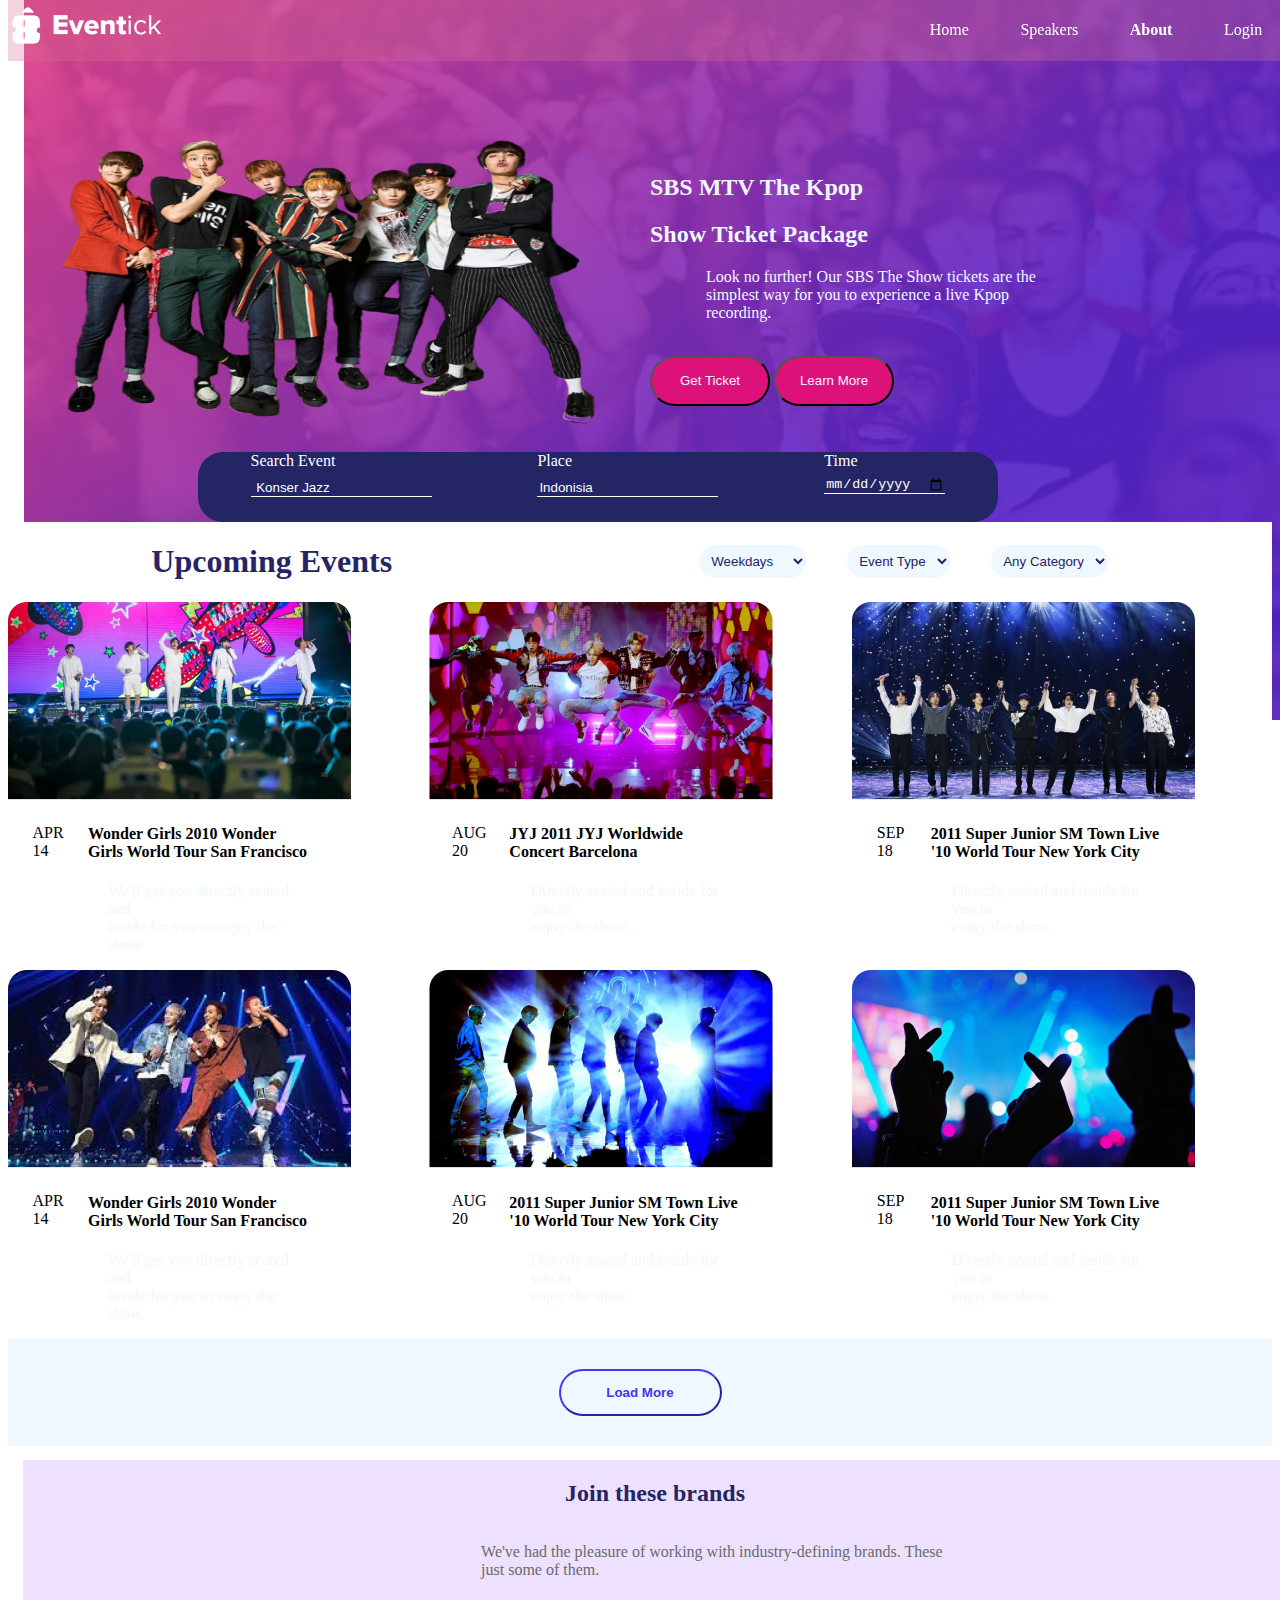
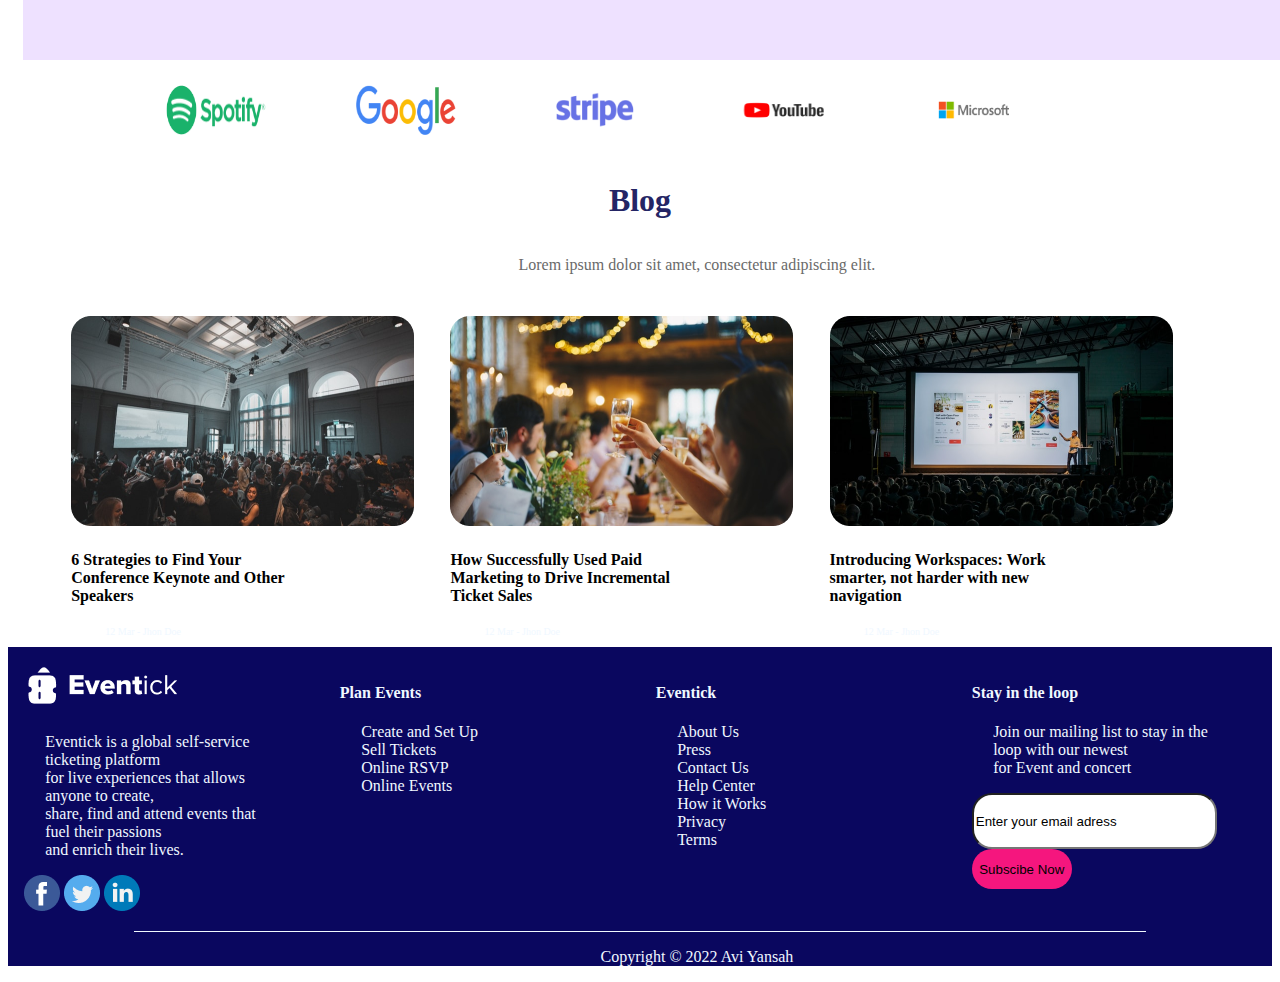
==== commit e0973bdf: "final edit" ====
--- a/index.html
+++ b/index.html
@@ -29,7 +29,7 @@
 
     <div class="grid_home">
      <div>
-        <img src="./images/kpop.png">
+        <img src="./images/kpop.png" width="600" height="300">
        </div>
         <div class="input1" >
             <h2 style="color: aliceblue;"><b>SBS MTV The Kpop</b></h2>
@@ -237,7 +237,7 @@
             Join our mailing list to stay in the loop with our newest<br> for Event and concert
         </p>
         <input class="txt" type="text" value="Enter your email adress">
-        <input class="b" type="button" value="Subscibe Now">
+        <input class="b2" type="button" value="Subscibe Now">
     </div>
     
 </footer>
--- a/style.css
+++ b/style.css
@@ -1,14 +1,14 @@
 body{
     background-image: url(./images/First\ Fold.png);
     background-repeat: no-repeat;
-    height: 100vh;
-    width: 100%;
-
+    min-height: 100vh;
+    
+    margin-top: 10%;
 }
 
 .nav_bar{
-    background-color: blueviolet;
-    opacity: calc(0.8);
+    
+    background-color:rgb(216, 112, 147,0.3);
     position: fixed;
     top: 0;
     justify-content: space-between;
@@ -19,7 +19,6 @@
 }
 
 
-
 .navbar{
     display: flex;
     width: 30%;
@@ -28,12 +27,14 @@
 }
 .navbar a{
     color: white;
+    text-decoration: none;
 }
 .grid_home{
     display: grid;
     grid-template-columns: 1fr 1fr;
     justify-content: center;
     align-items: center;
+    margin-left: 20px;
 }
 
 
@@ -60,19 +61,27 @@
     text-decoration:solid;
 }
 .grid_form{
-    display: grid;
-    background-color: blueviolet;
- 
-justify-content:flex-end ;
-grid-template-columns: 1fr 1fr 1fr;
-justify-content: space-around;
-align-items: center;
-margin-inline: auto;
-
-height: 15%;
-width: 80%;
-border-radius: 25px;
-
+    
+    display: flex;
+    justify-content: space-around;
+    color: white;
+    
+}
+.tab{
+    background-color:#242565;
+    width: 800px;
+    height: 70px;
+    border-radius: 25px;
+    margin-left: 15%;
+    margin-top: 20px;
+
+}
+.grid_form input{
+    background-color:#242565;
+    margin-top: 5%;
+    border: 0;
+    border-bottom: 1px solid white;
+    color: white;
 
 }
 
@@ -94,15 +103,25 @@
     display: flex;
     justify-content: space-around;
     align-items: center;
-    background-color: aliceblue;
+    background-color:white;
+}
+.upcoming h1{
+ color: #242565;
+}
+.upcoming select{
+    color:#242565 ;
+    border-radius: 20px;
+    border: 0;
+
 }
 .grid_pl{
    
-    background-color: aliceblue;
+    background-color:white;
     display: grid;
     grid-template-columns: 1fr 1fr 1fr;
     grid-template-rows: 1fr 1fr;
-    margin-left: 5%;
+    /* margin-left: 5%; */
+    width: 100%;
     
     
 }
@@ -146,7 +165,7 @@
 }
 .datebox{
   display: flex;
- */
+
 }
 .dd{
     
@@ -159,7 +178,9 @@
 .join{
     background-color: #EEE1FF;
     width: 100%;
-    height: 200px;;
+    height: 200px;
+    margin-top: 14px;
+    margin-left: 15px;
 }
 .joinh{
     display: flex;
@@ -274,7 +295,7 @@
     
     display: grid;
     grid-template-columns: 1fr  1fr 1fr 1fr;
-    width: 90%%;
+    width: 90%;
     height: 70%;
     /* justify-content: space-between; */
     margin-top: 15%;
@@ -375,9 +396,15 @@
         align-items: center;
         justify-content: center;
     }
-    .b [type=button]{
+    .b2{
+       
         background-color: #F5167E;
+    border-radius: 50px;
+    width: 100px;
+    border: none;
+    height: 40px;
        
         }
         
+        
       